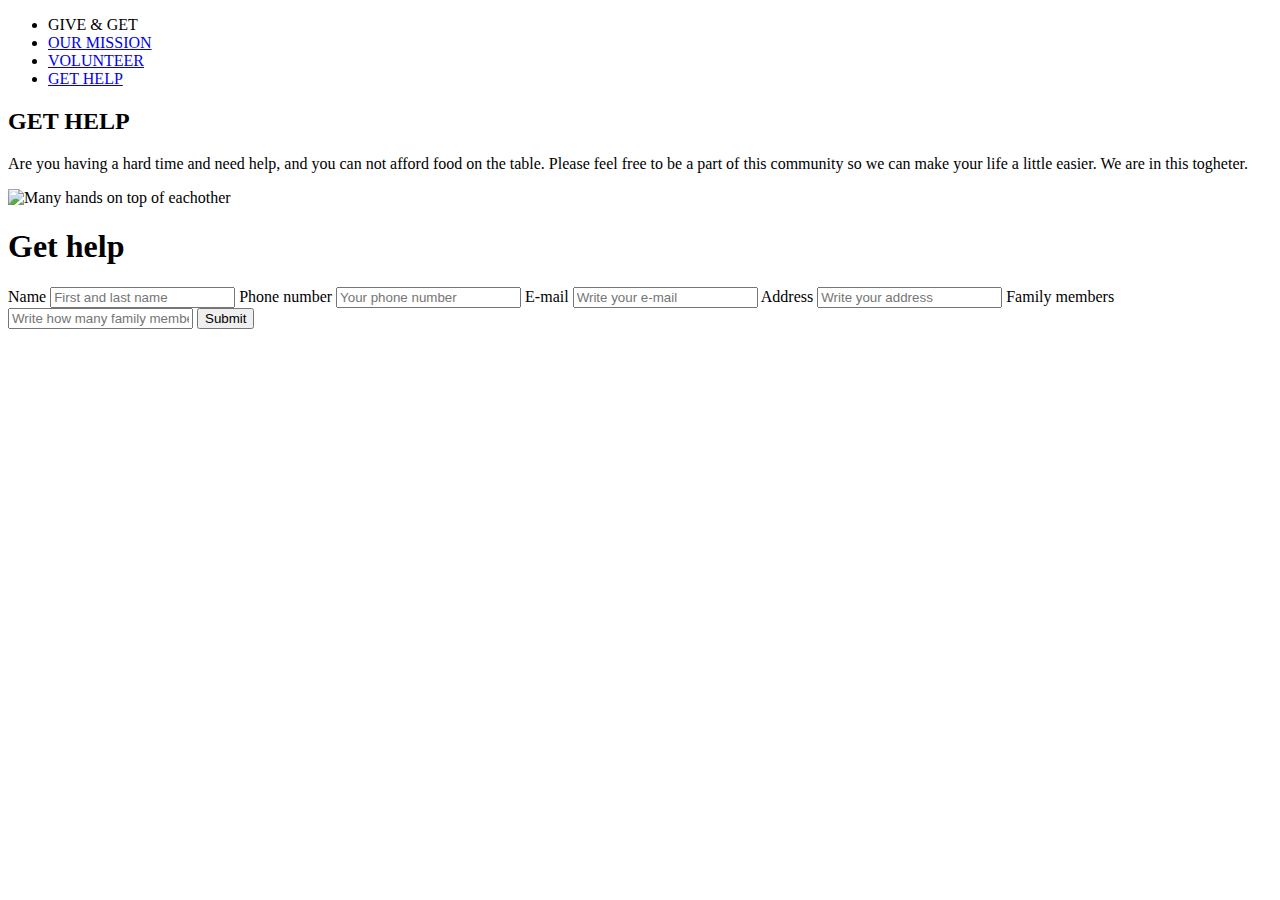
==== gethelp.html @ 8e8c77e2 "Create gethelp.html" ====
<!DOCTYPE html>
<html lang="en" dir="ltr">
  <head>
    <title>GIVE & GET</title>
    <meta charset="utf-8">
    <meta name="viewport" content="width=device-width, initial-scale=1.0">
    <link rel= "stylesheet" href="style.css">
  </head>

  <body>
  <nav>
    <ul>
      <li class="logo">GIVE & GET</li>
      <li><a href="index.html">OUR MISSION</a></li>
      <li><a href="volunteer.html">VOLUNTEER</a></li>
      <li><a href="gethelp.html">GET HELP</a></li>
    </ul>
  </nav>

  <div class="container3">

    <div class="gethelp-text">
      <h2>GET HELP</h2>
      <p>Are you having a hard time and need help, and you can not afford food on the table. Please feel free to be a part of this community so we can make your life a little easier. We are in this togheter.</p>
      <img src="img/together.jpg" alt="Many hands on top of eachother">
    </div>


    <div class="form">
      <h1> Get help </h1>
      <form action="index.html">
        <label for="name">Name</label>
        <input type="text" id="name" name="name" placeholder="First and last name">

        <label for="phone">Phone number</label>
        <input type="text" id="phone" name="phone" placeholder="Your phone number">

        <label for="epost">E-mail</label>
        <input type="text" id="email" name="email" placeholder="Write your e-mail">

        <label for="address">Address</label>
        <input type="text" id="address" name="address" placeholder="Write your address">

        <label for="family">Family members</label>
        <input type="text" id="family" name="family" placeholder="Write how many family members who need help">

        <input type="submit" value="Submit">
      </form>



  </div>

  </body>
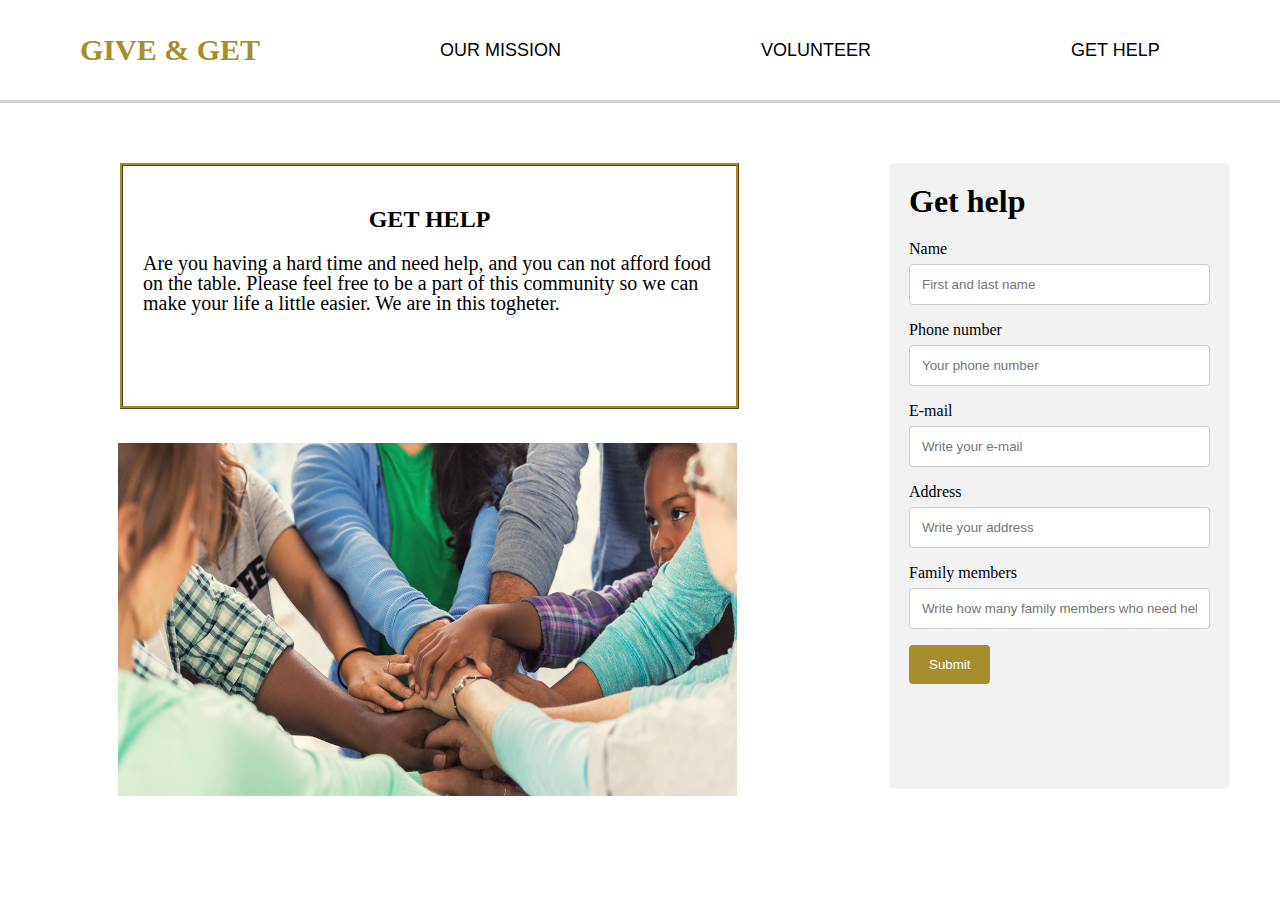
==== commit 51230b8e: "Update gethelp.html" ====
--- a/gethelp.html
+++ b/gethelp.html
@@ -46,6 +46,7 @@
 
         <input type="submit" value="Submit">
       </form>
+      <!-- Ref https://www.w3schools.com/howto/howto_css_contact_form.asp
 
 
 
--- a/style.css
+++ b/style.css
@@ -0,0 +1,255 @@
+* {
+  margin: 0;
+  padding: 0;
+}
+
+nav {
+  width: 100%;
+  height: 100px;
+  background-color: white;
+  border-bottom: solid;
+  border-color: lightgrey;
+  display: flex;
+  justify-content: space-between;
+}
+
+ul li {
+  display: inline-block;
+  float: left;
+  line-height: 100px;
+  margin: 0px 80px 0px 80px;
+
+}
+
+ul li a {
+  display: block;
+  text-decoration: none;
+  font-size: 18px;
+  font-family: sans-serif;
+  color: black;
+  padding: 0 20px;
+}
+
+ul li a:hover {
+  background-color: #CAC3A7;
+}
+
+.logo  {
+  font-weight: bold;
+  font-size: 30px;
+  color: #A68C2C;
+}
+
+
+.container {
+position: relative;
+width: 100%;
+height: 100vh;
+display: flex;
+align-items: center;
+justify-content: center;
+}
+
+.container::before {
+  content: "";
+  background-image: url('img/meal.jpg');
+  background-size: cover;
+  position: absolute;
+  top: 0px;
+  right: 0px;
+  bottom: 0px;
+  left: 0px;
+  opacity: 0.5;
+}
+
+.text {
+  position: relative;
+  background-color: white;
+  border-style: ridge;
+  border-color: #A68C2C;
+  width: 500px;
+  height: 200px;
+  padding: 20px;
+
+
+}
+.text h2 {
+  text-align: center;
+  padding: 20px;
+}
+
+.text p {
+  line-height: 20px;
+  font-size: 20px;
+}
+
+/*volunteer*/
+
+.container2 {
+  display: flex;
+
+}
+
+.volunteer-text {
+  background-color: white;
+  border-style: ridge;
+  border-color: #A68C2C;
+  width: 500px;
+  height: 200px;
+  padding: 20px;
+  margin: 60px 0px 80px 120px;
+
+}
+
+.volunteer-text h2 {
+  text-align: center;
+  padding: 20px;
+}
+
+.volunteer-text p {
+  line-height: 20px;
+  font-size: 20px;
+}
+
+
+.form {
+  border-radius: 5px;
+  background-color: #f2f2f2;
+  padding: 20px;
+  width:700px;
+  margin-left: 150px;
+  margin-top: 60px;
+  margin-bottom: 50px;
+  margin-right: 50px
+}
+
+.form h1 {
+  margin-bottom: 20px;
+}
+
+input[type=text], textarea {
+  width: 100%;
+  padding: 12px;
+  border: 1px solid #ccc;
+  border-radius: 4px;
+  box-sizing: border-box;
+  margin-top: 6px;
+  margin-bottom: 16px;
+  resize: vertical;
+}
+
+input[type=submit] {
+  background-color: #A68C2C;
+  color: white;
+  padding: 12px 20px;
+  border: none;
+  border-radius: 4px;
+  cursor: pointer;
+  margin-bottom: 85px;
+}
+
+input[type=submit]:hover {
+  background-color: #CAC3A7;
+}
+
+img {
+  margin: 100px 90px 80px -25px;
+  width: 550px;
+  height: 366px;
+}
+
+
+/* gethelp*/
+
+
+.container3 {
+  display: flex;
+}
+
+.gethelp-text {
+  background-color: white;
+  border-style: ridge;
+  border-color: #A68C2C;
+  width: 573px;
+  height: 200px;
+  padding: 20px;
+  margin: 60px 0px 80px 120px;
+}
+
+.gethelp-text h2 {
+  text-align: center;
+  padding: 20px;
+}
+
+.gethelp-text p {
+  line-height: 20px;
+  font-size: 20px;
+}
+
+.gethelp-text img {
+  width: 619px;
+  height: 353px;
+  margin-top: 130px;
+}
+
+.form1 input[type=submit] {
+  background-color: #A68C2C;
+  color: white;
+  padding: 12px 20px;
+  border: none;
+  border-radius: 4px;
+  cursor: pointer;
+  margin-bottom: 15px;
+}
+
+@media only screen and (max-width:1178px){
+  .form {
+    width: 100%;
+    display: block;
+    flex-direction: column;
+    margin-top: 325px;
+    margin-left:10px;
+  }
+  }
+
+@media only screen and (max-width:850px){
+nav {
+    width: 100%;
+    background: white;
+    height: auto;
+    background-color: white;
+    padding: 10px;
+    flex-direction: column;
+    display: block;
+  }
+
+  .container2{
+    height: auto;
+    width: 100%;
+    flex-direction: column;
+    position: relative;
+    margin-left: 20px;
+  }
+
+  .container3 {
+    height: auto;
+    width: 100%;
+    flex-direction: column;
+    position: relative;
+
+  }
+
+}
+
+
+
+@media only screen and (max-width:359px){
+  .text {
+    position: relative;
+    width: 100%;
+    height: auto;
+    padding: 5px;
+
+
+  }
+}
